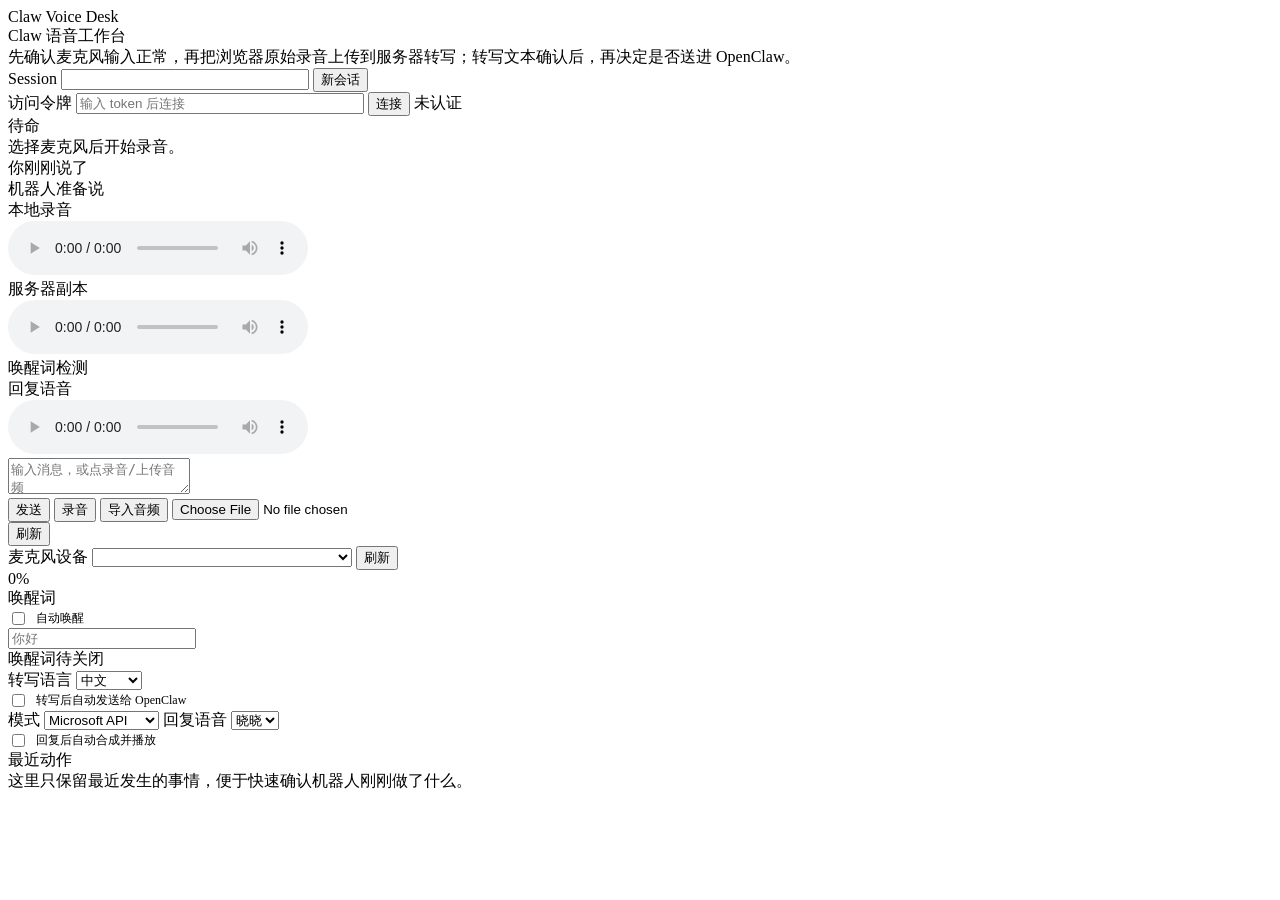
==== webchat/frontend/index.html @ 93af1bc2 "baseline before speaker verification" ====
<!doctype html>
<html lang="zh-CN">
<head>
  <meta charset="UTF-8" />
  <meta name="viewport" content="width=device-width, initial-scale=1" />
  <title>Claw 语音工作台</title>
    <link rel="stylesheet" href="/static/styles.css" />

</head>
<body>
  <div class="app">
    <div class="topbar">
      <div class="brand">
        <div class="brand__eyebrow">Claw Voice Desk</div>
        <div class="title">Claw 语音工作台</div>
        <div class="subtitle">先确认麦克风输入正常，再把浏览器原始录音上传到服务器转写；转写文本确认后，再决定是否送进 OpenClaw。</div>
      </div>
      <div class="session-row">
        <span class="badge">Session</span>
        <input id="sessionInput" type="text" style="width:240px" />
        <button id="newSessionBtn">新会话</button>
      </div>
      <div class="auth-row">
        <span class="badge">访问令牌</span>
        <input id="tokenInput" type="password" style="width:280px" placeholder="输入 token 后连接" />
        <button id="authBtn">连接</button>
        <span id="authStatus" class="auth-status">未认证</span>
      </div>
    </div>
    <div class="workspace">
      <aside class="panel robot-panel">
        <div class="robot-panel__body">
          <div class="robot-card" id="robotCard">
            <div class="robot-avatar">
              <div class="robot-shell-figure">
                <div class="robot-shell-figure__halo"></div>
                <div class="robot-shell-figure__body">
                  <div class="robot-shell-figure__visor">
                    <div class="robot-shell-figure__eye" id="robotEyeLeft"></div>
                    <div class="robot-shell-figure__eye" id="robotEyeRight"></div>
                  </div>
                  <div class="robot-shell-figure__mouth">
                    <div class="robot-shell-figure__mouth-fill" id="robotMouthFill"></div>
                  </div>
                </div>
              </div>
            </div>
            <div class="robot-card__mode">
              <div class="robot-card__mode-label" id="robotModeLabel">待命</div>
              <div class="robot-card__mode-detail" id="robotModeDetail">选择麦克风后开始录音。</div>
            </div>
          </div>
          <div class="robot-flow" id="pipelineSteps"></div>
          <div class="robot-bubble-stack">
            <div id="robotUserBubble" class="robot-bubble robot-bubble--user hidden">
              <div class="robot-bubble__title">你刚刚说了</div>
              <div id="robotUserBubbleText" class="robot-bubble__text"></div>
            </div>
            <div id="robotAssistantBubble" class="robot-bubble hidden">
              <div class="robot-bubble__title">机器人准备说</div>
              <div id="robotAssistantBubbleText" class="robot-bubble__text"></div>
            </div>
          </div>
          <div id="captureProof" class="capture-proof hidden">
            <div class="process-title">本地录音</div>
            <div id="captureProofMeta" class="capture-proof__meta"></div>
            <audio id="captureProofAudio" controls preload="metadata"></audio>
          </div>
          <div id="uploadProof" class="upload-proof hidden">
            <div class="process-title">服务器副本</div>
            <div id="uploadProofMeta" class="upload-proof__meta"></div>
            <audio id="uploadProofAudio" controls preload="metadata"></audio>
          </div>
          <div id="wakeProof" class="wake-proof hidden">
            <div class="process-title">唤醒词检测</div>
            <div id="wakeProofMeta" class="wake-proof__meta"></div>
          </div>
          <div id="ttsProof" class="tts-proof hidden">
            <div class="process-title">回复语音</div>
            <div id="ttsProofMeta" class="tts-proof__meta"></div>
            <audio id="ttsProofAudio" controls preload="metadata"></audio>
          </div>
        </div>
      </aside>
      <main class="workspace-main">
        <div class="panel"><div id="messages" class="messages"></div></div>
        <div class="panel composer">
      <textarea id="draft" placeholder="输入消息，或点录音/上传音频"></textarea>
      <div class="controls">
        <div class="controls-left">
          <button id="sendBtn" class="primary">发送</button>
          <button id="recordBtn" class="accent2">录音</button>
          <button id="uploadBtn">导入音频</button>
          <input id="audioInput" class="hidden" type="file" accept="audio/*" />
        </div>
        <div class="controls-right"><button id="reloadBtn">刷新</button></div>
      </div>
      <div class="controls">
        <div class="controls-left">
          <span class="badge">麦克风设备</span>
          <select id="micSelect" style="min-width:260px"></select>
          <button id="refreshMicsBtn">刷新</button>
        </div>
        <div class="controls-right">
          <div class="meter">
            <div class="meter__bar"><div id="inputLevelFill" class="meter__fill"></div></div>
            <div id="inputLevelText" class="meter__text">0%</div>
          </div>
        </div>
      </div>
      <div class="controls">
        <div class="controls-left">
          <span class="badge">唤醒词</span>
          <label style="display:flex; align-items:center; gap:8px; font-size:12px; color:var(--muted);">
            <input id="wakeToggle" type="checkbox" />
            自动唤醒
          </label>
          <input id="wakePhraseInput" type="text" style="width:180px" placeholder="你好" />
        </div>
        <div class="controls-right">
          <span id="wakeStatus" class="status">唤醒词待关闭</span>
        </div>
      </div>
      <div class="controls">
        <div class="controls-left">
          <span class="badge">转写语言</span>
          <select id="languageSelect">
            <option value="zh">中文</option>
            <option value="auto">自动</option>
            <option value="en">English</option>
          </select>
        </div>
        <div class="controls-right">
          <label style="display:flex; align-items:center; gap:8px; font-size:12px; color:var(--muted);">
            <input id="autoSendToggle" type="checkbox" />
            转写后自动发送给 OpenClaw
          </label>
        </div>
      </div>
      <div class="controls">
        <div class="controls-left">
          <span class="badge">模式</span>
          <select id="ttsModeSelect">
            <option value="api">Microsoft API</option>
            <option value="cosyvoice">CosyVoice 本地</option>
          </select>
          <span class="badge">回复语音</span>
          <select id="ttsVoiceSelect">
            <option value="zh-CN-XiaoxiaoNeural">晓晓</option>
            <option value="zh-CN-XiaoyiNeural">晓伊</option>
            <option value="zh-CN-YunyangNeural">云扬</option>
          </select>
        </div>
        <div class="controls-right">
          <label style="display:flex; align-items:center; gap:8px; font-size:12px; color:var(--muted);">
            <input id="autoTtsToggle" type="checkbox" />
            回复后自动合成并播放
          </label>
        </div>
      </div>
          <div id="status" class="status"></div>
        </div>
        <div class="panel process">
          <div>
            <div class="process-title">最近动作</div>
            <div class="process-subtitle">这里只保留最近发生的事情，便于快速确认机器人刚刚做了什么。</div>
          </div>
          <div id="processLog" class="process-log"></div>
        </div>
      </main>
    </div>
  </div>
    <script src="/static/app.js"></script>

</body>
</html>
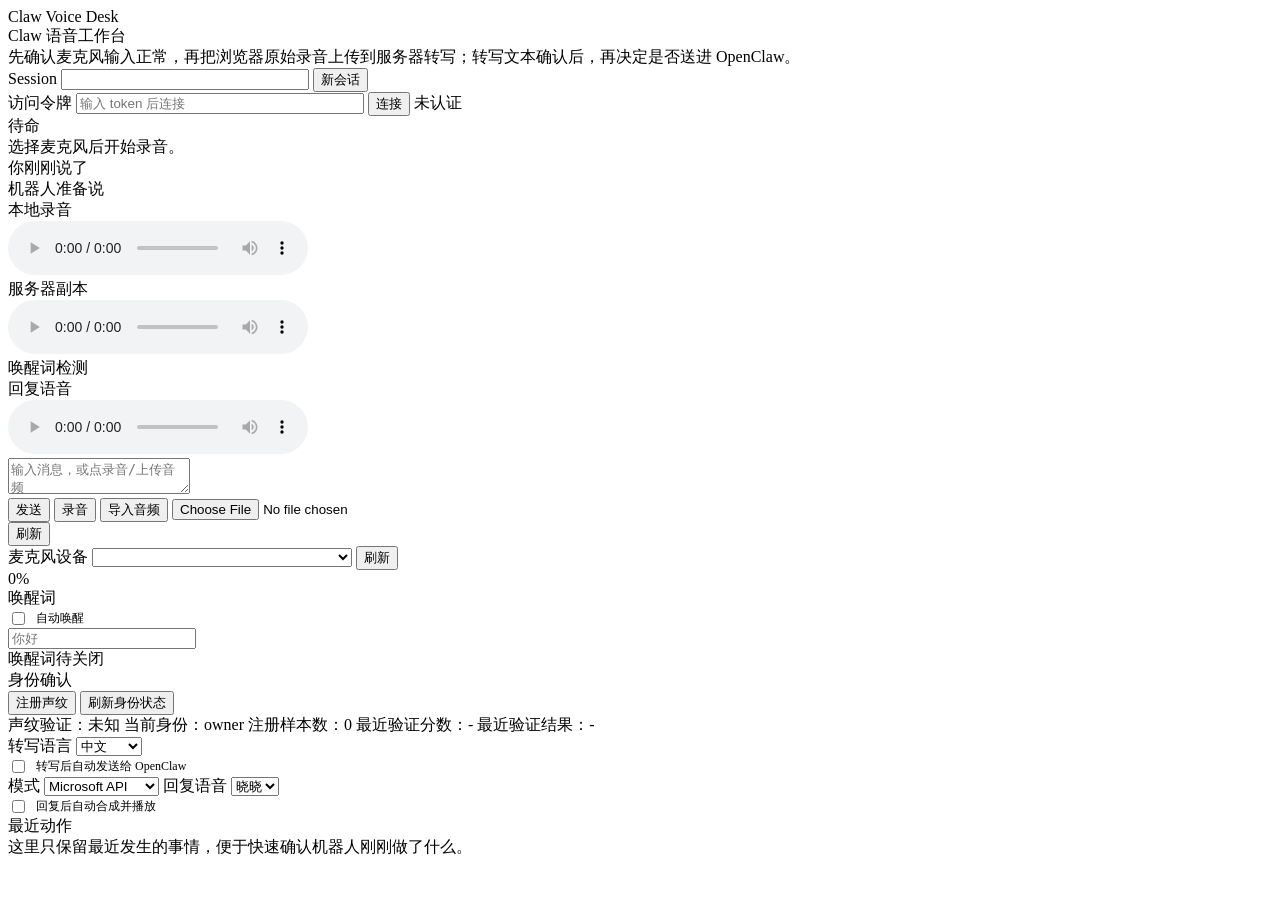
==== commit dffef9ed: "add wake speaker verification" ====
--- a/webchat/frontend/index.html
+++ b/webchat/frontend/index.html
@@ -121,6 +121,22 @@
           <span id="wakeStatus" class="status">唤醒词待关闭</span>
         </div>
       </div>
+      <div class="speaker-panel">
+        <div class="speaker-panel__head">
+          <span class="badge">身份确认</span>
+          <div class="speaker-panel__actions">
+            <button id="speakerEnrollBtn">注册声纹</button>
+            <button id="speakerRefreshBtn">刷新身份状态</button>
+          </div>
+        </div>
+        <div id="speakerStatus" class="speaker-status">
+          <span>声纹验证：未知</span>
+          <span>当前身份：owner</span>
+          <span>注册样本数：0</span>
+          <span>最近验证分数：-</span>
+          <span>最近验证结果：-</span>
+        </div>
+      </div>
       <div class="controls">
         <div class="controls-left">
           <span class="badge">转写语言</span>
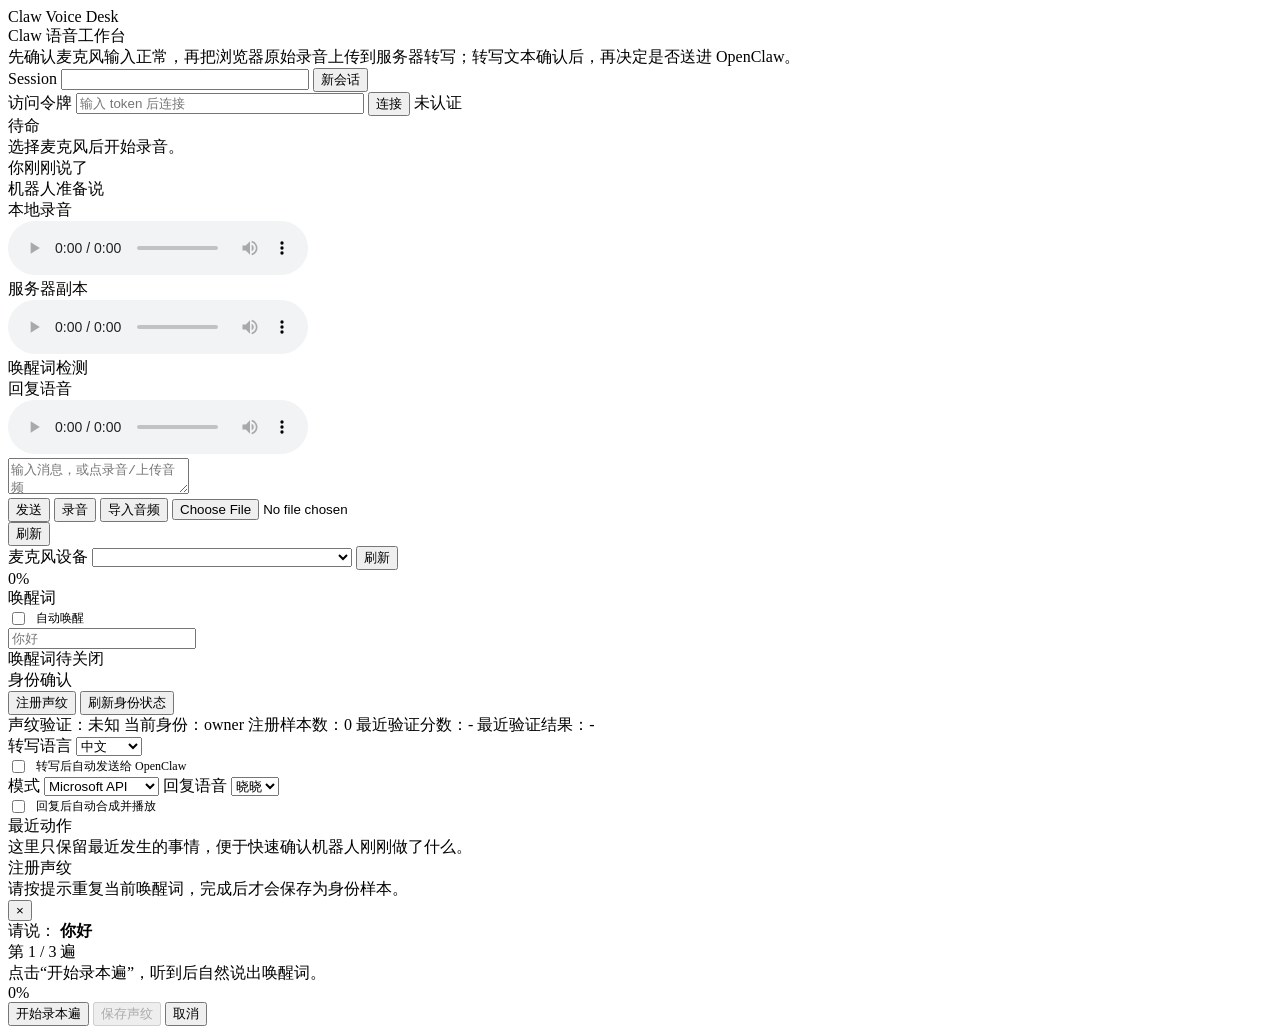
==== commit cd8f5be2: "improve speaker enrollment flow" ====
--- a/webchat/frontend/index.html
+++ b/webchat/frontend/index.html
@@ -186,6 +186,34 @@
       </main>
     </div>
   </div>
+  <div id="speakerEnrollModal" class="modal hidden" role="dialog" aria-modal="true" aria-labelledby="speakerEnrollTitle">
+    <div class="modal__dialog">
+      <div class="modal__head">
+        <div>
+          <div id="speakerEnrollTitle" class="modal__title">注册声纹</div>
+          <div class="modal__subtitle">请按提示重复当前唤醒词，完成后才会保存为身份样本。</div>
+        </div>
+        <button id="speakerEnrollCloseBtn" class="modal__close" type="button" aria-label="关闭">×</button>
+      </div>
+      <div class="speaker-enroll">
+        <div class="speaker-enroll__phrase">
+          <span>请说：</span>
+          <strong id="speakerEnrollPhrase">你好</strong>
+        </div>
+        <div id="speakerEnrollProgress" class="speaker-enroll__progress">第 1 / 3 遍</div>
+        <div id="speakerEnrollHint" class="speaker-enroll__hint">点击“开始录本遍”，听到后自然说出唤醒词。</div>
+        <div class="speaker-enroll__meter">
+          <div class="meter__bar"><div id="speakerEnrollLevelFill" class="meter__fill"></div></div>
+          <div id="speakerEnrollLevelText" class="meter__text">0%</div>
+        </div>
+        <div class="speaker-enroll__actions">
+          <button id="speakerEnrollRecordBtn" class="accent2" type="button">开始录本遍</button>
+          <button id="speakerEnrollSubmitBtn" class="primary" type="button" disabled>保存声纹</button>
+          <button id="speakerEnrollCancelBtn" type="button">取消</button>
+        </div>
+      </div>
+    </div>
+  </div>
     <script src="/static/app.js"></script>
 
 </body>
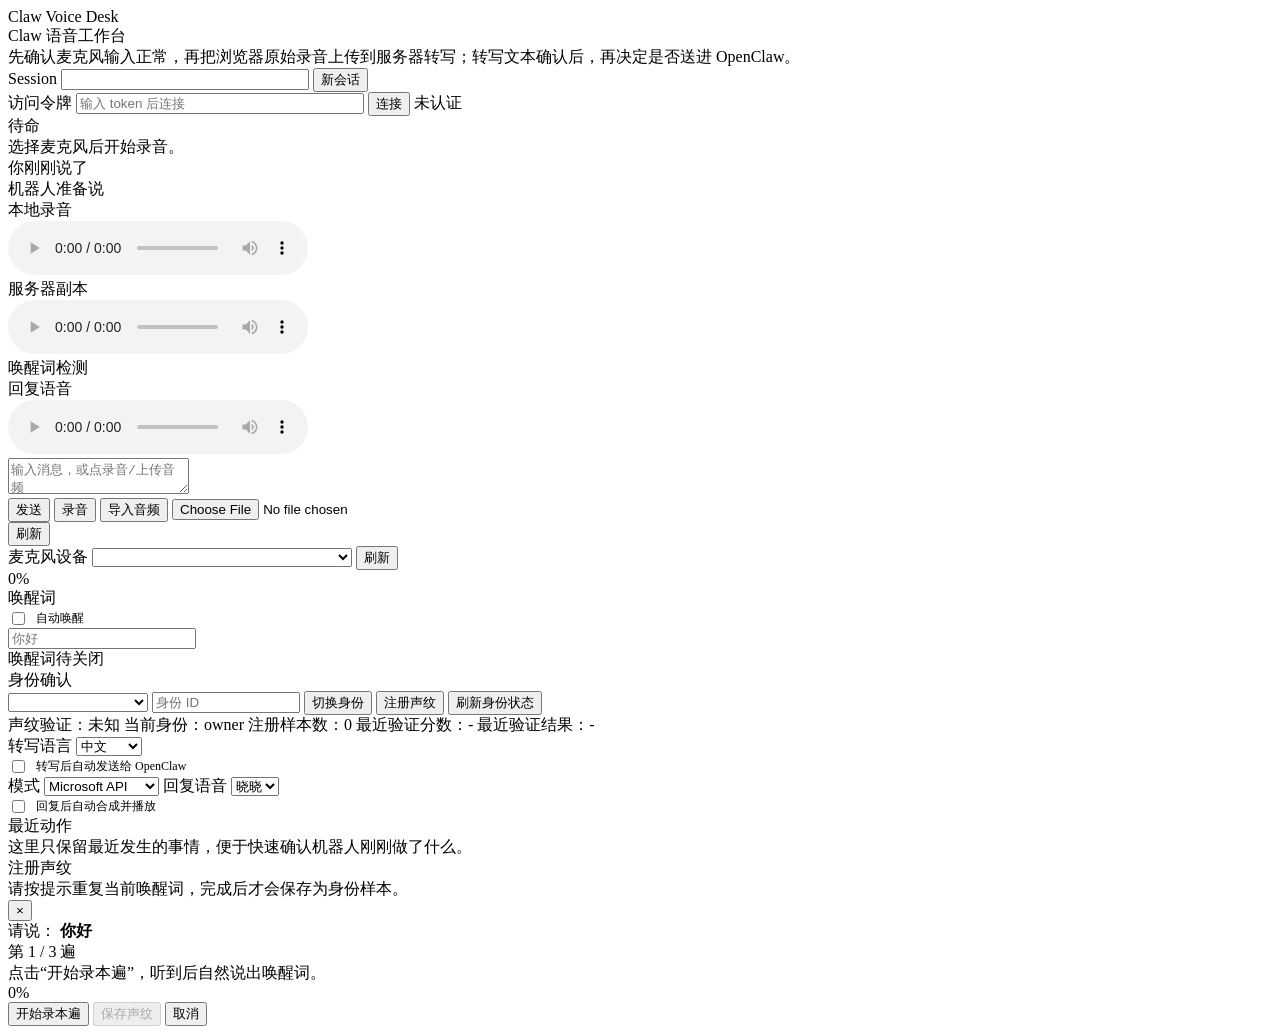
==== commit 3c5b5058: "add multi speaker identity mode" ====
--- a/webchat/frontend/index.html
+++ b/webchat/frontend/index.html
@@ -125,6 +125,9 @@
         <div class="speaker-panel__head">
           <span class="badge">身份确认</span>
           <div class="speaker-panel__actions">
+            <select id="speakerSelect" style="min-width:140px"></select>
+            <input id="speakerIdInput" type="text" style="width:140px" placeholder="身份 ID" />
+            <button id="speakerSwitchBtn">切换身份</button>
             <button id="speakerEnrollBtn">注册声纹</button>
             <button id="speakerRefreshBtn">刷新身份状态</button>
           </div>
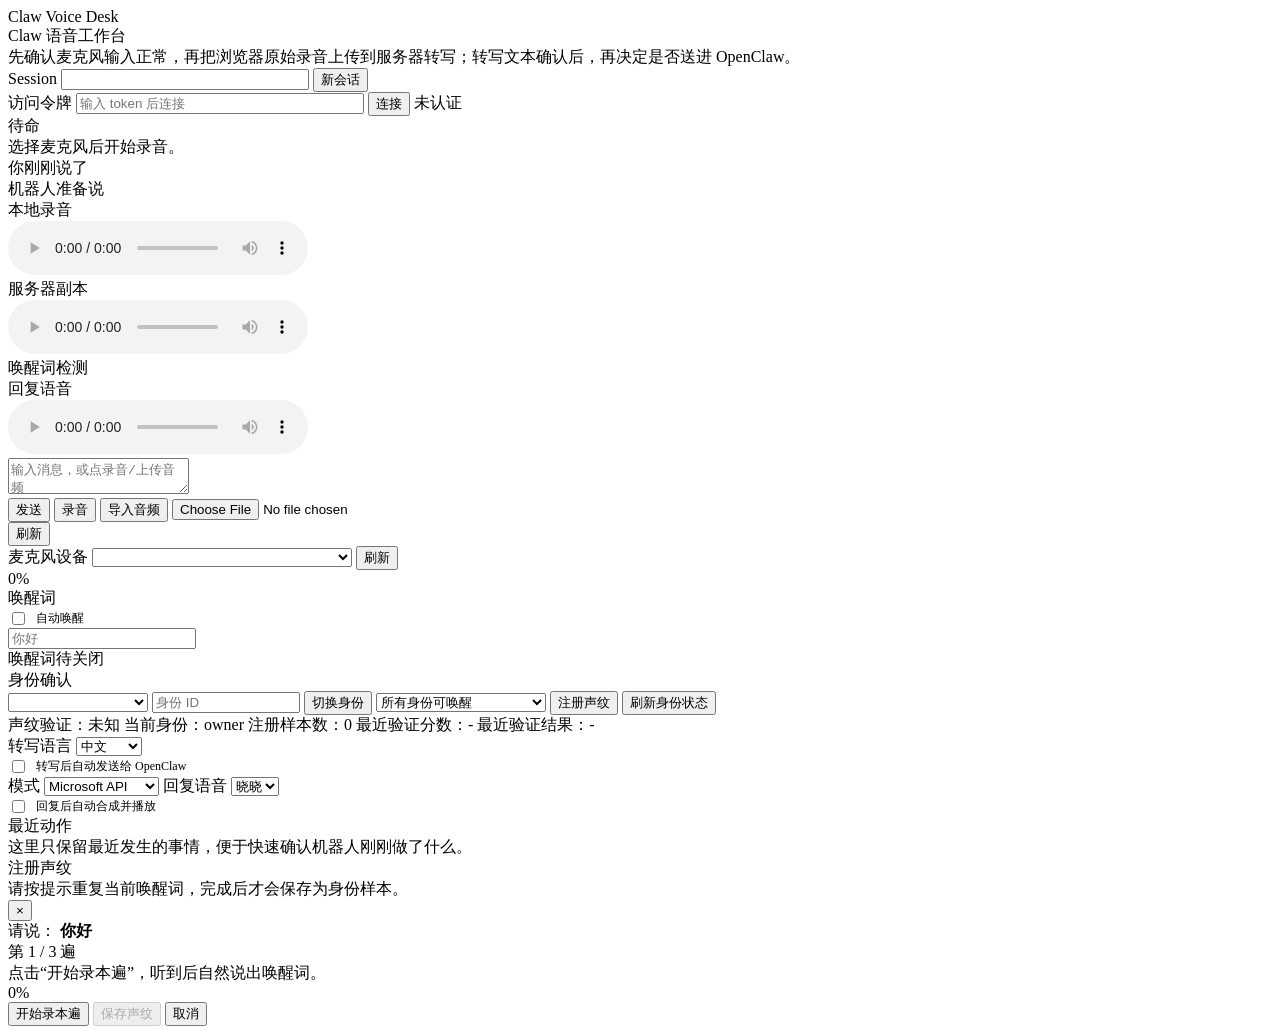
==== commit 7f2aa679: "add speaker wake match mode" ====
--- a/webchat/frontend/index.html
+++ b/webchat/frontend/index.html
@@ -128,6 +128,10 @@
             <select id="speakerSelect" style="min-width:140px"></select>
             <input id="speakerIdInput" type="text" style="width:140px" placeholder="身份 ID" />
             <button id="speakerSwitchBtn">切换身份</button>
+            <select id="speakerMatchModeSelect" style="min-width:170px">
+              <option value="all">所有身份可唤醒</option>
+              <option value="current">仅当前身份可唤醒</option>
+            </select>
             <button id="speakerEnrollBtn">注册声纹</button>
             <button id="speakerRefreshBtn">刷新身份状态</button>
           </div>
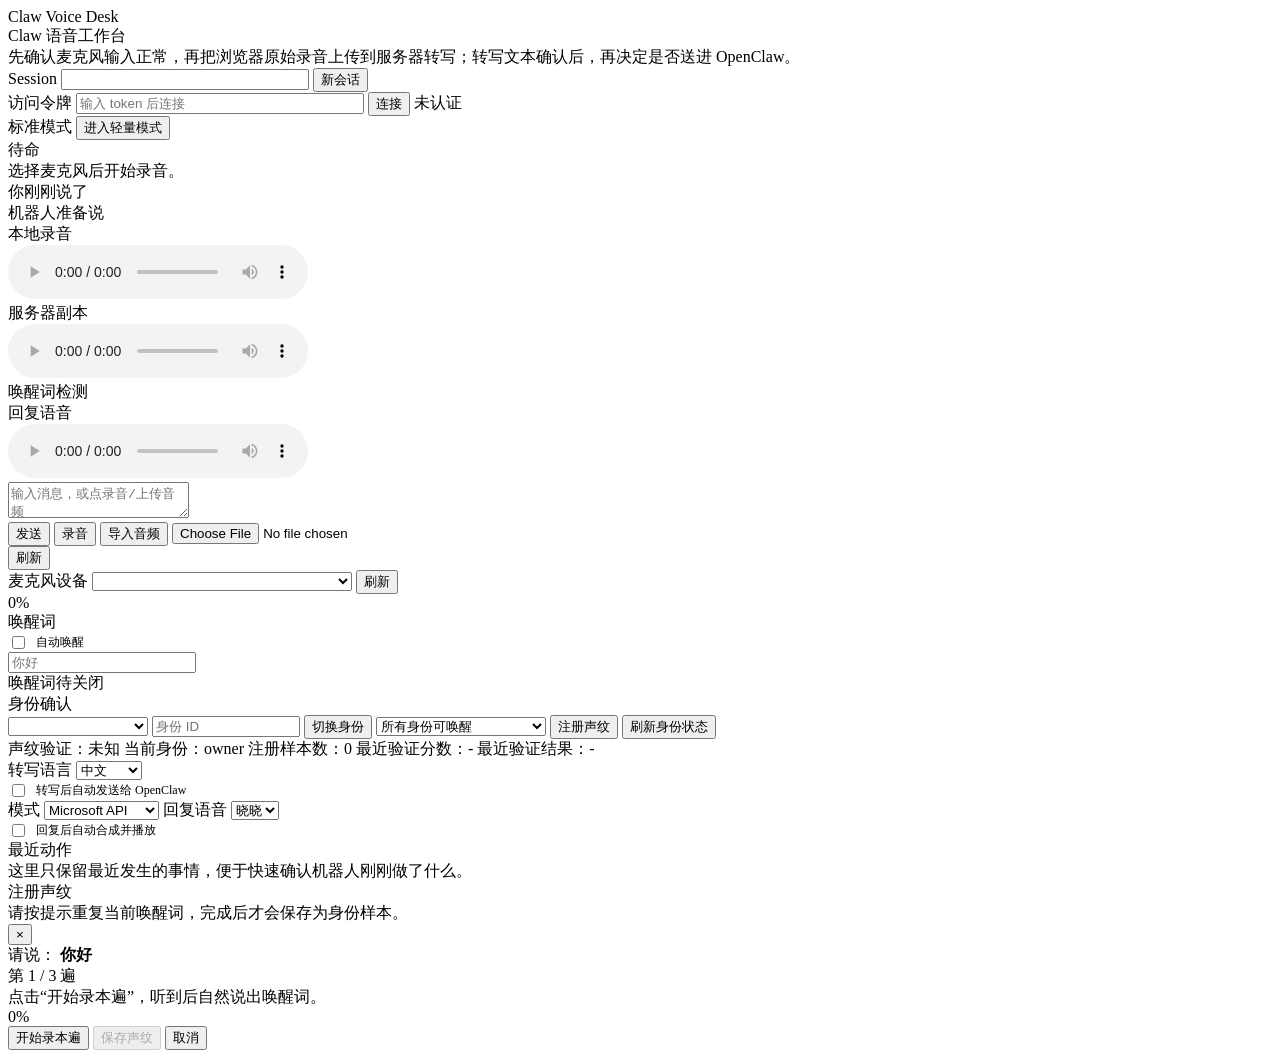
==== commit 5912aaf9: "feat(webchat): add pro600 fast voice mode Add a separate WebChat fast backend that keeps the origina" ====
--- a/webchat/frontend/index.html
+++ b/webchat/frontend/index.html
@@ -25,6 +25,10 @@
         <input id="tokenInput" type="password" style="width:280px" placeholder="输入 token 后连接" />
         <button id="authBtn">连接</button>
         <span id="authStatus" class="auth-status">未认证</span>
+      </div>
+      <div class="fast-row">
+        <span class="badge badge--fast" id="fastModeStatus">标准模式</span>
+        <button id="fastModeBtn" class="fast-mode-btn" type="button">进入轻量模式</button>
       </div>
     </div>
     <div class="workspace">
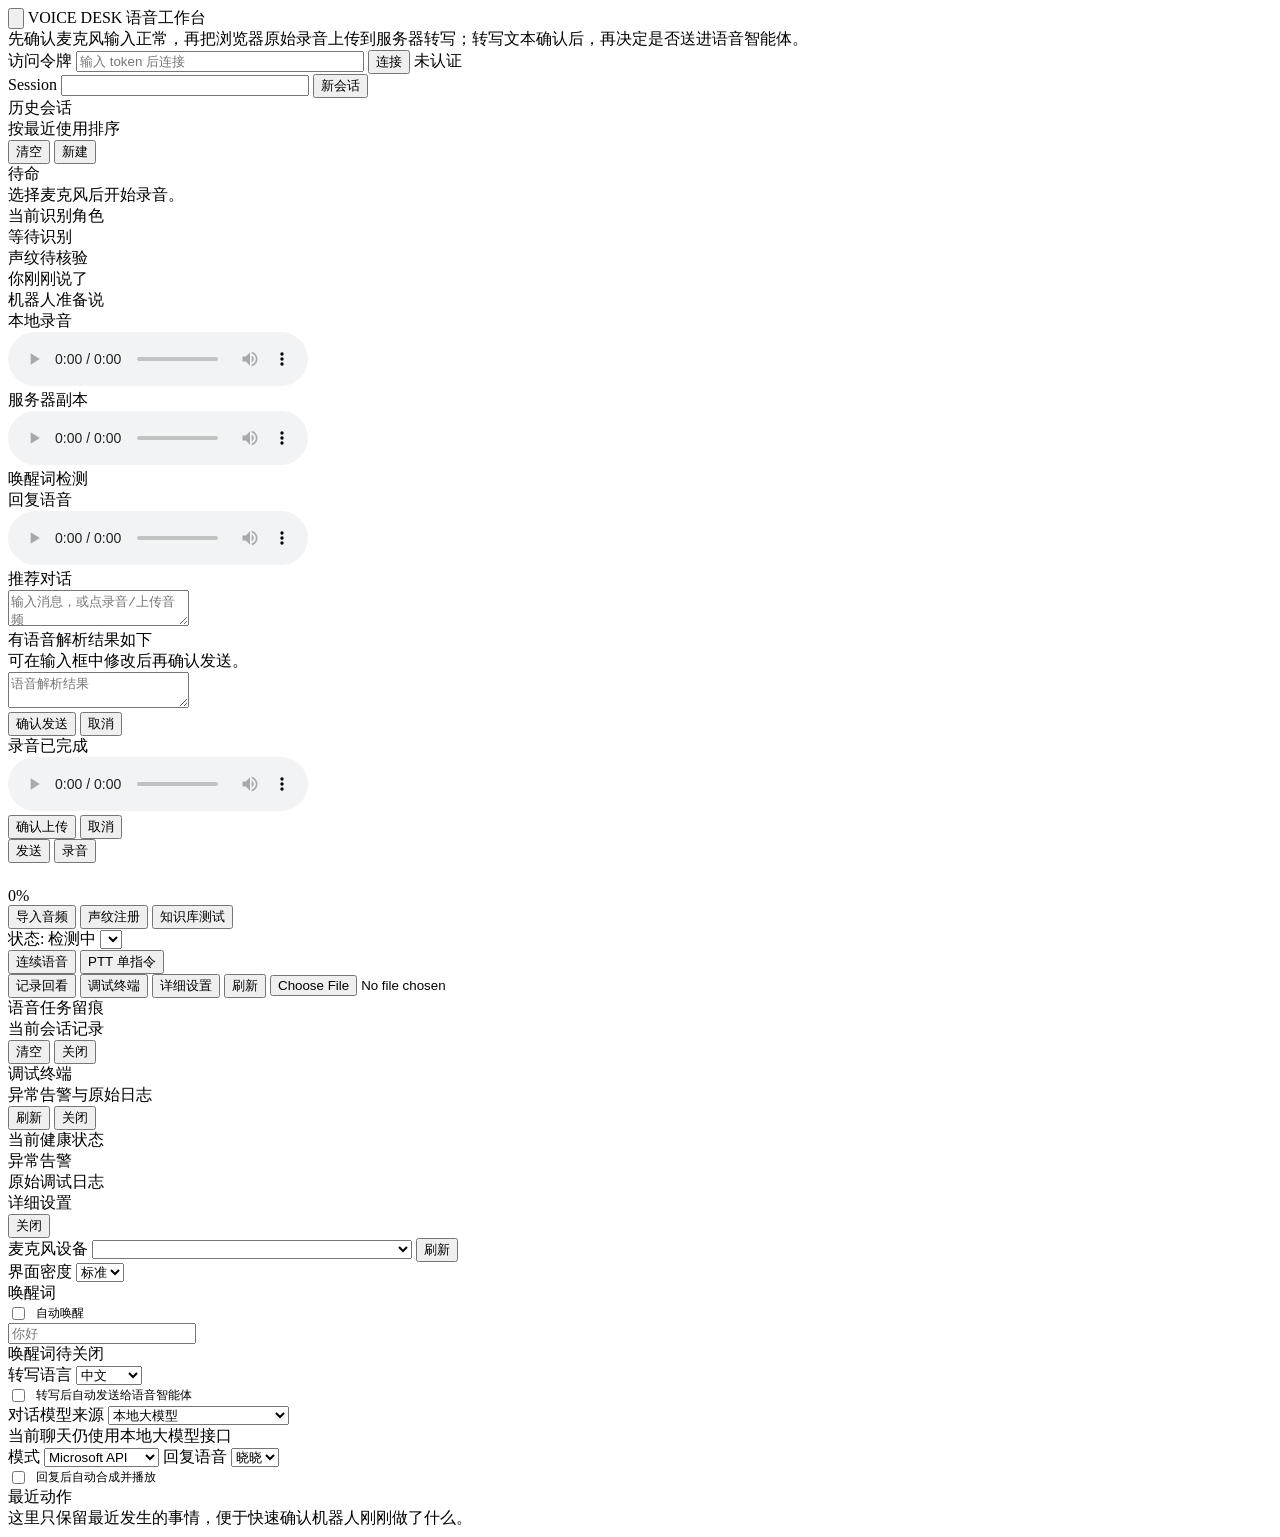
==== commit e79458f7: "Enhance KnowledgeService and static asset handling - Added additional metadata fields in KnowledgeSe" ====
--- a/webchat/frontend/index.html
+++ b/webchat/frontend/index.html
@@ -3,7 +3,7 @@
 <head>
   <meta charset="UTF-8" />
   <meta name="viewport" content="width=device-width, initial-scale=1" />
-  <title>Claw 语音工作台</title>
+  <title>语音工作台</title>
     <link rel="stylesheet" href="/static/styles.css" />
 
 </head>
@@ -11,14 +11,16 @@
   <div class="app">
     <div class="topbar">
       <div class="brand">
-        <div class="brand__eyebrow">Claw Voice Desk</div>
-        <div class="title">Claw 语音工作台</div>
-        <div class="subtitle">先确认麦克风输入正常，再把浏览器原始录音上传到服务器转写；转写文本确认后，再决定是否送进 OpenClaw。</div>
-      </div>
-      <div class="session-row">
-        <span class="badge">Session</span>
-        <input id="sessionInput" type="text" style="width:240px" />
-        <button id="newSessionBtn">新会话</button>
+        <div class="brand__eyebrow">
+          <button id="debugModeToggle" class="brand__robot-btn" type="button" aria-label="切换调试模式">
+            <img src="/static/resource/logoA1.png" alt="" />
+          </button>
+          <span class="brand__wordmark">
+            <span class="brand__english">VOICE DESK</span>
+            <span class="brand__title">语音工作台</span>
+          </span>
+        </div>
+        <div class="subtitle">先确认麦克风输入正常，再把浏览器原始录音上传到服务器转写；转写文本确认后，再决定是否送进语音智能体。</div>
       </div>
       <div class="auth-row">
         <span class="badge">访问令牌</span>
@@ -26,12 +28,26 @@
         <button id="authBtn">连接</button>
         <span id="authStatus" class="auth-status">未认证</span>
       </div>
-      <div class="fast-row">
-        <span class="badge badge--fast" id="fastModeStatus">标准模式</span>
-        <button id="fastModeBtn" class="fast-mode-btn" type="button">进入轻量模式</button>
+      <div class="session-row">
+        <span class="badge">Session</span>
+        <input id="sessionInput" type="text" style="width:240px" />
+        <button id="newSessionBtn">新会话</button>
       </div>
     </div>
     <div class="workspace">
+      <aside class="panel session-sidebar">
+        <div class="session-sidebar__head">
+          <div>
+            <div class="session-sidebar__title">历史会话</div>
+            <div class="session-sidebar__subtitle">按最近使用排序</div>
+          </div>
+          <div class="session-sidebar__actions">
+            <button id="sessionSidebarClearBtn" class="session-sidebar__clear" type="button">清空</button>
+            <button id="sessionSidebarNewBtn" class="session-sidebar__new" type="button">新建</button>
+          </div>
+        </div>
+        <div id="sessionList" class="session-list" aria-label="历史 session"></div>
+      </aside>
       <aside class="panel robot-panel">
         <div class="robot-panel__body">
           <div class="robot-card" id="robotCard">
@@ -54,6 +70,11 @@
               <div class="robot-card__mode-detail" id="robotModeDetail">选择麦克风后开始录音。</div>
             </div>
           </div>
+          <div class="speaker-card" id="speakerCard">
+            <div class="speaker-card__label">当前识别角色</div>
+            <div class="speaker-card__name" id="speakerName">等待识别</div>
+            <div class="speaker-card__status" id="speakerStatus">声纹待核验</div>
+          </div>
           <div class="robot-flow" id="pipelineSteps"></div>
           <div class="robot-bubble-stack">
             <div id="robotUserBubble" class="robot-bubble robot-bubble--user hidden">
@@ -87,104 +108,209 @@
         </div>
       </aside>
       <main class="workspace-main">
-        <div class="panel"><div id="messages" class="messages"></div></div>
+        <div class="panel chat-panel">
+          <div id="messages" class="messages"></div>
+        </div>
         <div class="panel composer">
+      <section class="quick-replies-panel" aria-labelledby="quickRepliesTitle">
+        <div id="quickRepliesTitle" class="quick-replies-title">推荐对话</div>
+        <div id="quickReplies" class="quick-replies"></div>
+      </section>
       <textarea id="draft" placeholder="输入消息，或点录音/上传音频"></textarea>
+      <div id="transcriptReview" class="transcript-review hidden" aria-live="polite">
+        <div class="transcript-review__title">有语音解析结果如下</div>
+        <div id="transcriptReviewHint" class="transcript-review__hint">可在输入框中修改后再确认发送。</div>
+        <textarea id="transcriptReviewEditor" class="transcript-review__editor" placeholder="语音解析结果"></textarea>
+        <div class="transcript-review__actions">
+          <button id="transcriptConfirmBtn" class="primary" type="button">确认发送</button>
+          <button id="transcriptCancelBtn" type="button">取消</button>
+        </div>
+      </div>
+      <div id="recordReview" class="record-review hidden" aria-live="polite">
+        <div class="record-review__head">
+          <div class="record-review__title">录音已完成</div>
+          <div id="recordReviewMeta" class="record-review__meta"></div>
+        </div>
+        <audio id="recordReviewAudio" controls preload="metadata"></audio>
+        <div class="record-review__actions">
+          <button id="recordConfirmBtn" class="primary" type="button">确认上传</button>
+          <button id="recordCancelBtn" type="button">取消</button>
+        </div>
+      </div>
       <div class="controls">
-        <div class="controls-left">
+        <div class="controls-left controls-row controls-row--primary">
           <button id="sendBtn" class="primary">发送</button>
           <button id="recordBtn" class="accent2">录音</button>
+          <div class="meter meter--inline" aria-label="录音电平">
+            <!-- <div class="meter__bar"><div id="inputLevelFill" class="meter__fill"></div></div> -->
+            <canvas id="visualizerCanvas" width="150" height="24" style="border-radius: 4px; display: block; border: 1px solid var(--border); background: var(--bg);"></canvas>
+            <div id="inputLevelText" class="meter__text">0%</div>
+          </div>
           <button id="uploadBtn">导入音频</button>
+          <button id="voiceprintBtn">声纹注册</button>
+          <button id="knowledgeTestBtn" type="button">知识库测试</button>
+        </div>
+        <div class="controls-row controls-row--device">
+          <div class="mic-quick-control">
+            <span id="micAvailableStatus" class="mic-available-status">状态: 检测中</span>
+            <select id="micQuickSelect" class="mic-quick-select" aria-label="当前麦克风设备"></select>
+          </div>
+        </div>
+        <div class="controls-row controls-row--mode">
+          <div class="voice-input-mode" id="voiceInputMode" role="group" aria-label="语音输入模式">
+            <button class="voice-input-mode__option" type="button" data-voice-input-mode="stream">连续语音</button>
+            <button class="voice-input-mode__option" type="button" data-voice-input-mode="ptt">PTT 单指令</button>
+          </div>
+        </div>
+        <div class="controls-right controls-row controls-row--secondary">
+          <button id="traceHistoryBtn" type="button">记录回看</button>
+          <button id="debugTerminalBtn" type="button">调试终端</button>
+          <button id="advancedSettingsBtn" class="advanced-settings-trigger">详细设置</button>
+          <button id="reloadBtn">刷新</button>
           <input id="audioInput" class="hidden" type="file" accept="audio/*" />
         </div>
-        <div class="controls-right"><button id="reloadBtn">刷新</button></div>
-      </div>
-      <div class="controls">
-        <div class="controls-left">
-          <span class="badge">麦克风设备</span>
-          <select id="micSelect" style="min-width:260px"></select>
-          <button id="refreshMicsBtn">刷新</button>
-        </div>
-        <div class="controls-right">
-          <div class="meter">
-            <div class="meter__bar"><div id="inputLevelFill" class="meter__fill"></div></div>
-            <div id="inputLevelText" class="meter__text">0%</div>
-          </div>
-        </div>
-      </div>
-      <div class="controls">
-        <div class="controls-left">
-          <span class="badge">唤醒词</span>
-          <label style="display:flex; align-items:center; gap:8px; font-size:12px; color:var(--muted);">
-            <input id="wakeToggle" type="checkbox" />
-            自动唤醒
-          </label>
-          <input id="wakePhraseInput" type="text" style="width:180px" placeholder="你好" />
-        </div>
-        <div class="controls-right">
-          <span id="wakeStatus" class="status">唤醒词待关闭</span>
-        </div>
-      </div>
-      <div class="speaker-panel">
-        <div class="speaker-panel__head">
-          <span class="badge">身份确认</span>
-          <div class="speaker-panel__actions">
-            <select id="speakerSelect" style="min-width:140px"></select>
-            <input id="speakerIdInput" type="text" style="width:140px" placeholder="身份 ID" />
-            <button id="speakerSwitchBtn">切换身份</button>
-            <select id="speakerMatchModeSelect" style="min-width:170px">
-              <option value="all">所有身份可唤醒</option>
-              <option value="current">仅当前身份可唤醒</option>
-            </select>
-            <button id="speakerEnrollBtn">注册声纹</button>
-            <button id="speakerRefreshBtn">刷新身份状态</button>
-          </div>
-        </div>
-        <div id="speakerStatus" class="speaker-status">
-          <span>声纹验证：未知</span>
-          <span>当前身份：owner</span>
-          <span>注册样本数：0</span>
-          <span>最近验证分数：-</span>
-          <span>最近验证结果：-</span>
-        </div>
-      </div>
-      <div class="controls">
-        <div class="controls-left">
-          <span class="badge">转写语言</span>
-          <select id="languageSelect">
-            <option value="zh">中文</option>
-            <option value="auto">自动</option>
-            <option value="en">English</option>
-          </select>
-        </div>
-        <div class="controls-right">
-          <label style="display:flex; align-items:center; gap:8px; font-size:12px; color:var(--muted);">
-            <input id="autoSendToggle" type="checkbox" />
-            转写后自动发送给 OpenClaw
-          </label>
-        </div>
-      </div>
-      <div class="controls">
-        <div class="controls-left">
-          <span class="badge">模式</span>
-          <select id="ttsModeSelect">
-            <option value="api">Microsoft API</option>
-            <option value="cosyvoice">CosyVoice 本地</option>
-          </select>
-          <span class="badge">回复语音</span>
-          <select id="ttsVoiceSelect">
-            <option value="zh-CN-XiaoxiaoNeural">晓晓</option>
-            <option value="zh-CN-XiaoyiNeural">晓伊</option>
-            <option value="zh-CN-YunyangNeural">云扬</option>
-          </select>
-        </div>
-        <div class="controls-right">
-          <label style="display:flex; align-items:center; gap:8px; font-size:12px; color:var(--muted);">
-            <input id="autoTtsToggle" type="checkbox" />
-            回复后自动合成并播放
-          </label>
-        </div>
-      </div>
+      </div>
+
+      <!-- Voiceprint Modal Component (imported from pages/voiceprint/voiceprint-modal.html) -->
+      <div id="voiceprintModalPlaceholder"></div>
+
+      <div id="traceHistoryModal" class="trace-modal hidden" role="dialog" aria-modal="true" aria-labelledby="traceHistoryTitle">
+        <div class="trace-modal__backdrop" data-close-trace-history="1"></div>
+        <div class="trace-modal__panel">
+          <div class="trace-modal__head">
+            <div>
+              <div id="traceHistoryTitle" class="trace-modal__title">语音任务留痕</div>
+              <div id="traceHistorySubtitle" class="trace-modal__subtitle">当前会话记录</div>
+            </div>
+            <div class="trace-modal__actions">
+              <button id="traceHistoryClearBtn" type="button">清空</button>
+              <button id="traceHistoryCloseBtn" class="trace-modal__close" type="button">关闭</button>
+            </div>
+          </div>
+          <div id="traceHistoryList" class="trace-history-list"></div>
+        </div>
+      </div>
+
+      <div id="debugTerminalModal" class="debug-terminal-modal hidden" role="dialog" aria-modal="true" aria-labelledby="debugTerminalTitle">
+        <div class="debug-terminal-modal__backdrop" data-close-debug-terminal="1"></div>
+        <div class="debug-terminal-modal__panel">
+          <div class="debug-terminal-modal__head">
+            <div>
+              <div id="debugTerminalTitle" class="debug-terminal-modal__title">调试终端</div>
+              <div id="debugTerminalSubtitle" class="debug-terminal-modal__subtitle">异常告警与原始日志</div>
+            </div>
+            <div class="debug-terminal-modal__actions">
+              <button id="debugTerminalRefreshBtn" type="button">刷新</button>
+              <button id="debugTerminalCloseBtn" class="debug-terminal-modal__close" type="button">关闭</button>
+            </div>
+          </div>
+          <div class="debug-terminal-body">
+            <section class="debug-terminal-section">
+              <div class="debug-terminal-section__title">当前健康状态</div>
+              <div id="debugHealthGrid" class="debug-health-grid"></div>
+            </section>
+            <section class="debug-terminal-section">
+              <div class="debug-terminal-section__title">异常告警</div>
+              <div id="debugAlertList" class="debug-alert-list"></div>
+            </section>
+            <section class="debug-terminal-section">
+              <div class="debug-terminal-section__title">原始调试日志</div>
+              <div id="debugRawLog" class="debug-raw-log"></div>
+            </section>
+          </div>
+        </div>
+      </div>
+
+      <div id="advancedSettingsModal" class="advanced-modal hidden" role="dialog" aria-modal="true" aria-labelledby="advancedSettingsTitle">
+        <div class="advanced-modal__backdrop" data-close-advanced="1"></div>
+        <div class="advanced-modal__panel">
+          <div class="advanced-modal__head">
+            <div id="advancedSettingsTitle" class="advanced-modal__title">详细设置</div>
+            <button id="advancedSettingsCloseBtn" class="advanced-modal__close" type="button">关闭</button>
+          </div>
+          <div class="advanced-modal__body">
+            <div class="controls">
+              <div class="controls-left">
+                <span class="badge">麦克风设备</span>
+                <select id="micSelect" style="min-width:320px"></select>
+                <button id="refreshMicsBtn" type="button">刷新</button>
+              </div>
+            </div>
+            <div class="controls">
+              <div class="controls-left">
+                <span class="badge">界面密度</span>
+                <select id="uiDensitySelect">
+                  <option value="comfortable">标准</option>
+                  <option value="compact">紧凑</option>
+                </select>
+              </div>
+            </div>
+            <div class="controls">
+              <div class="controls-left">
+                <span class="badge">唤醒词</span>
+                <label style="display:flex; align-items:center; gap:8px; font-size:12px; color:var(--muted);">
+                  <input id="wakeToggle" type="checkbox" />
+                  自动唤醒
+                </label>
+                <input id="wakePhraseInput" type="text" style="width:180px" placeholder="你好" />
+              </div>
+              <div class="controls-right">
+                <span id="wakeStatus" class="status">唤醒词待关闭</span>
+              </div>
+            </div>
+            <div class="controls">
+              <div class="controls-left">
+                <span class="badge">转写语言</span>
+                <select id="languageSelect">
+                  <option value="zh">中文</option>
+                  <option value="auto">自动</option>
+                  <option value="en">English</option>
+                </select>
+              </div>
+              <div class="controls-right">
+                <label style="display:flex; align-items:center; gap:8px; font-size:12px; color:var(--muted);">
+                  <input id="autoSendToggle" type="checkbox" />
+                  转写后自动发送给语音智能体
+                </label>
+              </div>
+            </div>
+            <div class="controls">
+              <div class="controls-left">
+                <span class="badge">对话模型来源</span>
+                <select id="llmBackendSelect">
+                  <option value="local">本地大模型</option>
+                  <option value="remote">远程 API 大模型（未接入）</option>
+                </select>
+              </div>
+              <div class="controls-right">
+                <span id="llmBackendStatus" class="status">当前聊天仍使用本地大模型接口</span>
+              </div>
+            </div>
+            <div class="controls">
+              <div class="controls-left">
+                <span class="badge">模式</span>
+                <select id="ttsModeSelect">
+                  <option value="api">Microsoft API</option>
+                  <option value="cosyvoice">CosyVoice 本地</option>
+                </select>
+                <span class="badge">回复语音</span>
+                <select id="ttsVoiceSelect">
+                  <option value="zh-CN-XiaoxiaoNeural">晓晓</option>
+                  <option value="zh-CN-XiaoyiNeural">晓伊</option>
+                  <option value="zh-CN-YunyangNeural">云扬</option>
+                </select>
+              </div>
+              <div class="controls-right">
+                <label style="display:flex; align-items:center; gap:8px; font-size:12px; color:var(--muted);">
+                  <input id="autoTtsToggle" type="checkbox" />
+                  回复后自动合成并播放
+                </label>
+              </div>
+            </div>
+          </div>
+        </div>
+      </div>
+
           <div id="status" class="status"></div>
         </div>
         <div class="panel process">
@@ -197,35 +323,7 @@
       </main>
     </div>
   </div>
-  <div id="speakerEnrollModal" class="modal hidden" role="dialog" aria-modal="true" aria-labelledby="speakerEnrollTitle">
-    <div class="modal__dialog">
-      <div class="modal__head">
-        <div>
-          <div id="speakerEnrollTitle" class="modal__title">注册声纹</div>
-          <div class="modal__subtitle">请按提示重复当前唤醒词，完成后才会保存为身份样本。</div>
-        </div>
-        <button id="speakerEnrollCloseBtn" class="modal__close" type="button" aria-label="关闭">×</button>
-      </div>
-      <div class="speaker-enroll">
-        <div class="speaker-enroll__phrase">
-          <span>请说：</span>
-          <strong id="speakerEnrollPhrase">你好</strong>
-        </div>
-        <div id="speakerEnrollProgress" class="speaker-enroll__progress">第 1 / 3 遍</div>
-        <div id="speakerEnrollHint" class="speaker-enroll__hint">点击“开始录本遍”，听到后自然说出唤醒词。</div>
-        <div class="speaker-enroll__meter">
-          <div class="meter__bar"><div id="speakerEnrollLevelFill" class="meter__fill"></div></div>
-          <div id="speakerEnrollLevelText" class="meter__text">0%</div>
-        </div>
-        <div class="speaker-enroll__actions">
-          <button id="speakerEnrollRecordBtn" class="accent2" type="button">开始录本遍</button>
-          <button id="speakerEnrollSubmitBtn" class="primary" type="button" disabled>保存声纹</button>
-          <button id="speakerEnrollCancelBtn" type="button">取消</button>
-        </div>
-      </div>
-    </div>
-  </div>
-    <script src="/static/app.js"></script>
+    <script type="module" src="/static/app.js"></script>
 
 </body>
 </html>
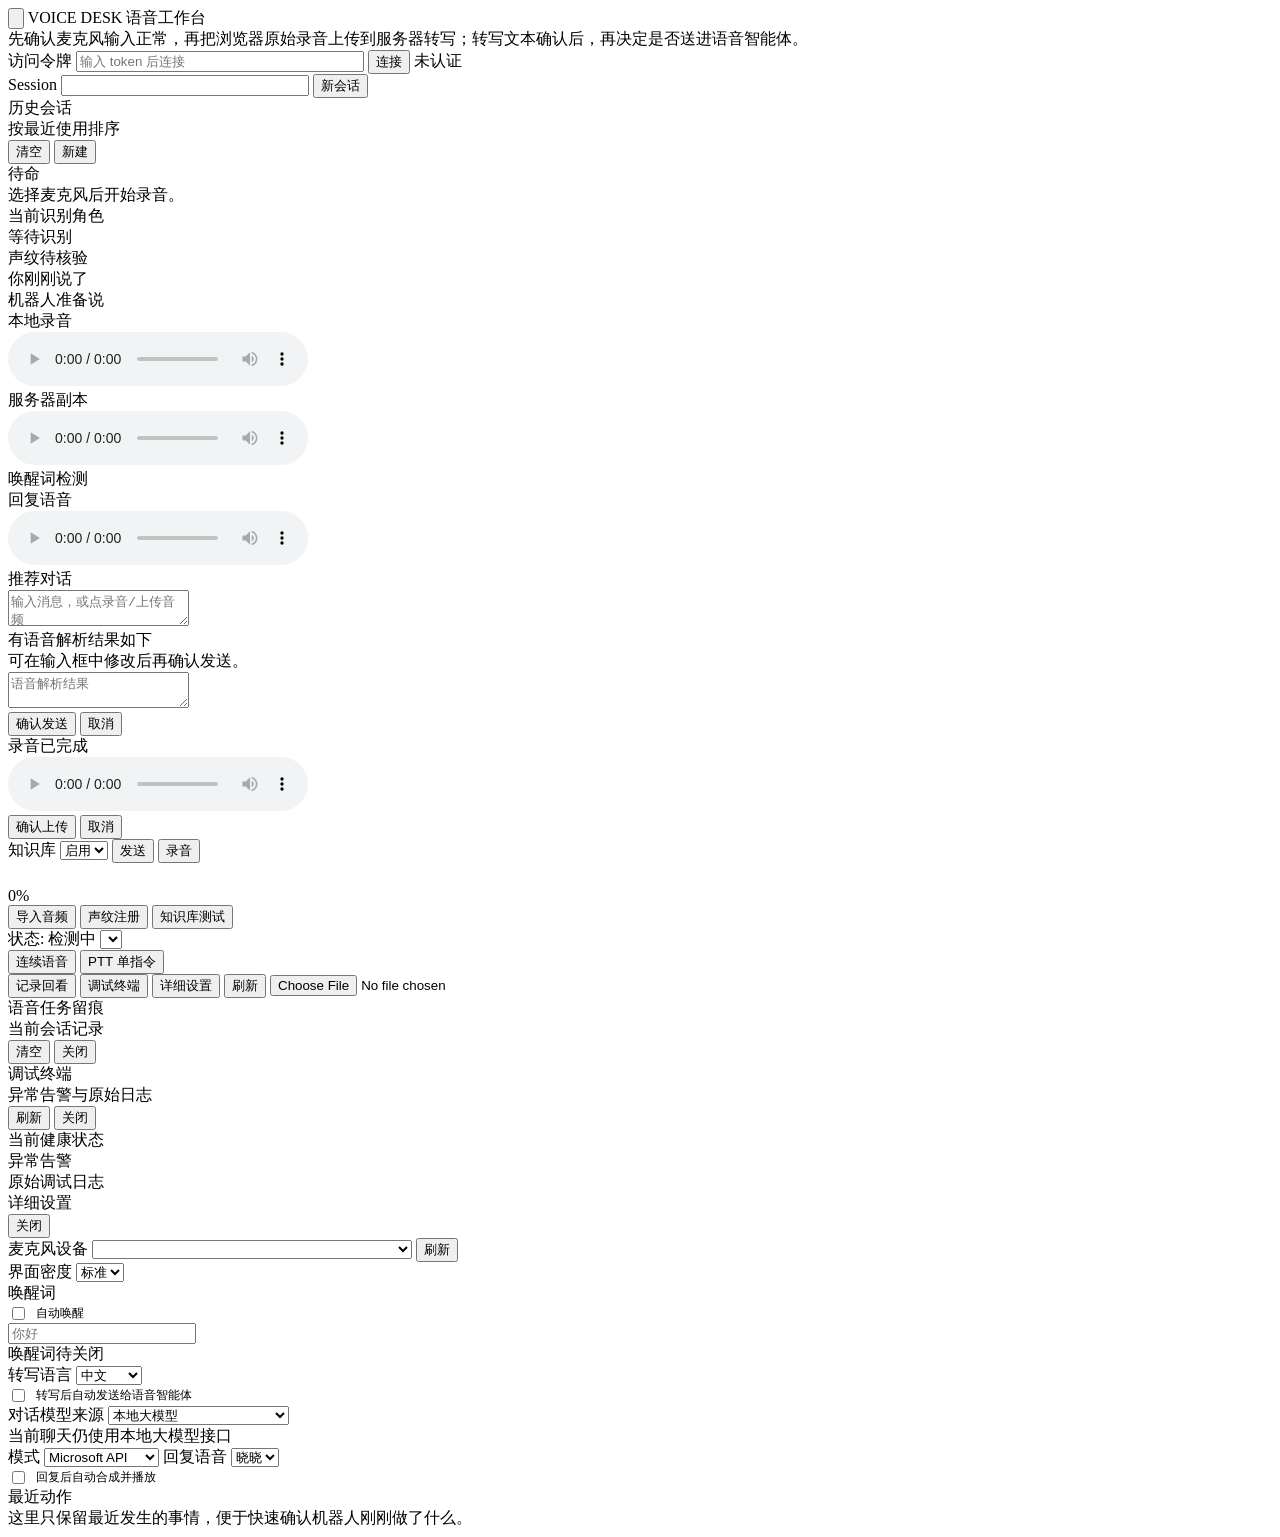
==== commit 65baeeeb: "feat(knowledge): add knowledge base toggle and update handling" ====
--- a/webchat/frontend/index.html
+++ b/webchat/frontend/index.html
@@ -139,6 +139,13 @@
       </div>
       <div class="controls">
         <div class="controls-left controls-row controls-row--primary">
+          <label class="knowledge-toggle">
+            <span>知识库</span>
+            <select id="knowledgeToggle">
+              <option value="true">启用</option>
+              <option value="false">关闭</option>
+            </select>
+          </label>
           <button id="sendBtn" class="primary">发送</button>
           <button id="recordBtn" class="accent2">录音</button>
           <div class="meter meter--inline" aria-label="录音电平">
